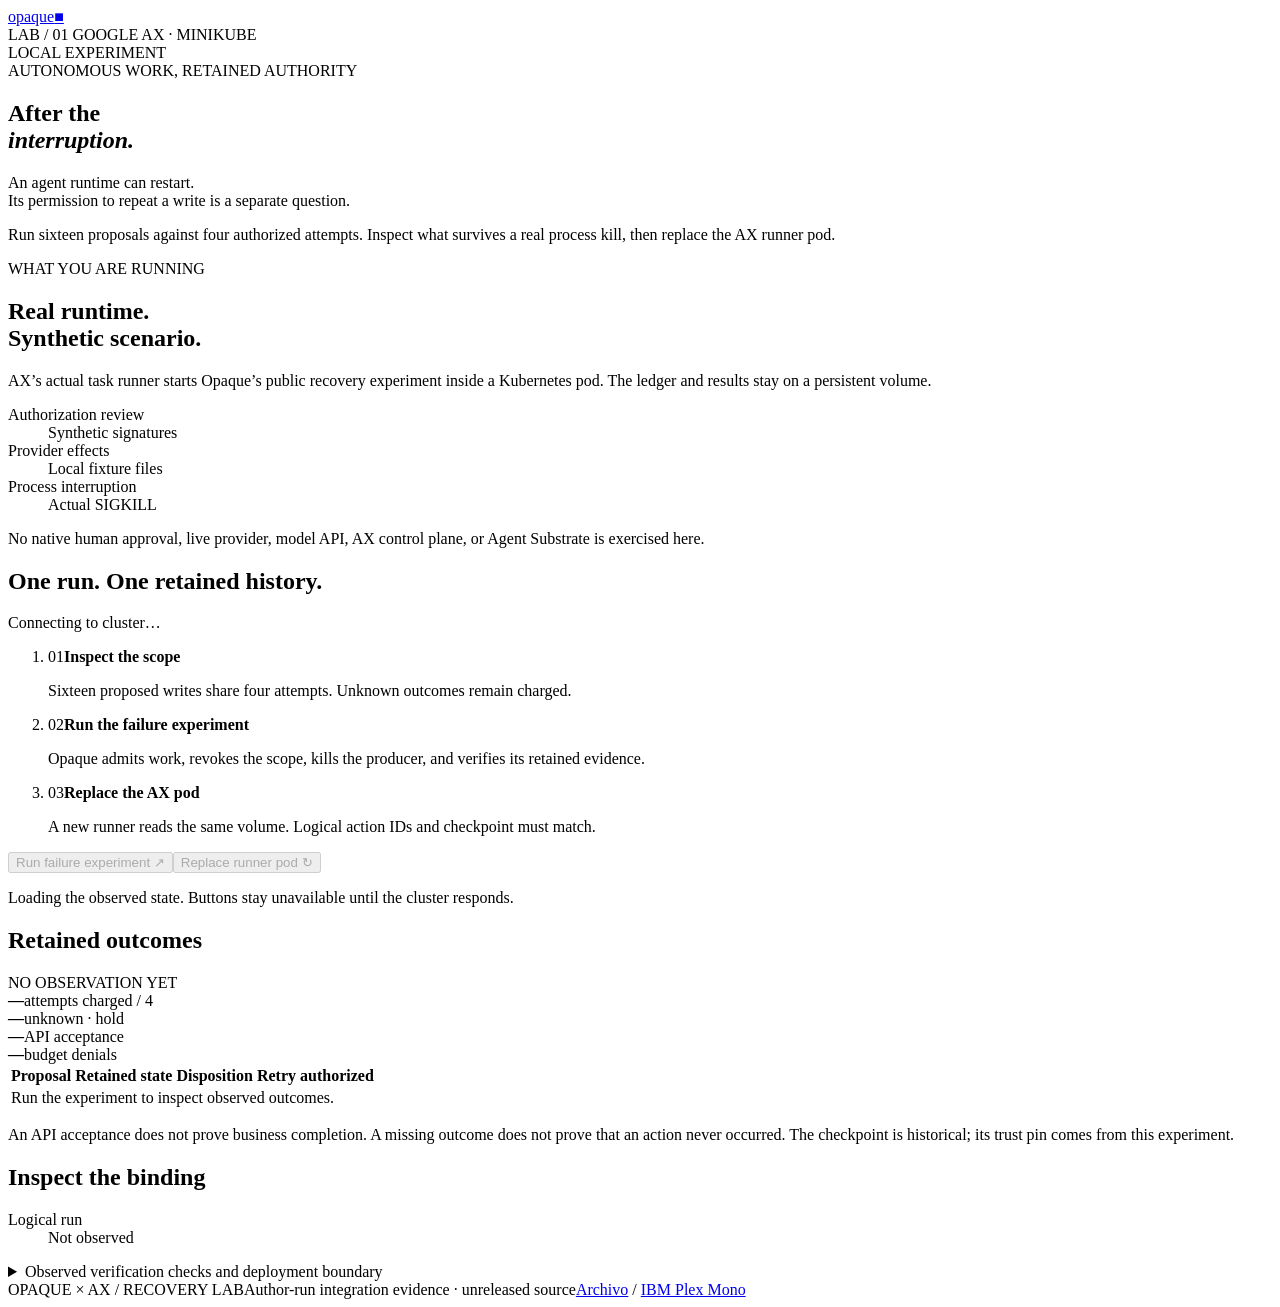
==== examples/ax-minikube/index.html @ d415d558 "feat(demo): run AX recovery on minikube" ====
<!doctype html>
<html lang="en"><head><meta charset="utf-8"><meta name="viewport" content="width=device-width,initial-scale=1"><title>Opaque × AX — After the interruption</title><link rel="stylesheet" href="/demo.css"><script defer src="/demo.js"></script></head>
<body><header><a href="/" class="wordmark" aria-label="Opaque home">opaque<span>■</span></a><div class="eyebrow">LAB / 01 <span>GOOGLE AX · MINIKUBE</span></div><div class="badge">LOCAL EXPERIMENT</div></header>
<main><section class="intro"><div class="eyebrow">AUTONOMOUS WORK, RETAINED AUTHORITY</div><h1>After the<br><em>interruption.</em></h1><p class="lead">An agent runtime can restart.<br>Its permission to repeat a write is a separate question.</p><p class="description">Run sixteen proposals against four authorized attempts. Inspect what survives a real process kill, then replace the AX runner pod.</p></section>
<aside class="boundary"><span class="eyebrow">WHAT YOU ARE RUNNING</span><h2>Real runtime.<br>Synthetic scenario.</h2><p>AX’s actual task runner starts Opaque’s public recovery experiment inside a Kubernetes pod. The ledger and results stay on a persistent volume.</p><dl><div><dt>Authorization review</dt><dd>Synthetic signatures</dd></div><div><dt>Provider effects</dt><dd>Local fixture files</dd></div><div><dt>Process interruption</dt><dd>Actual SIGKILL</dd></div></dl><p class="small">No native human approval, live provider, model API, AX control plane, or Agent Substrate is exercised here.</p></aside>
<section class="workflow" aria-labelledby="workflow-title"><div class="section-head"><h2 id="workflow-title">One run. One retained history.</h2><span id="phase" class="status">Connecting to cluster…</span></div>
<ol class="steps"><li><span>01</span><strong>Inspect the scope</strong><p>Sixteen proposed writes share four attempts. Unknown outcomes remain charged.</p></li><li><span>02</span><strong>Run the failure experiment</strong><p>Opaque admits work, revokes the scope, kills the producer, and verifies its retained evidence.</p></li><li><span>03</span><strong>Replace the AX pod</strong><p>A new runner reads the same volume. Logical action IDs and checkpoint must match.</p></li></ol>
<div class="controls"><button id="run" disabled>Run failure experiment <span>↗</span></button><button id="restart" class="secondary" disabled>Replace runner pod <span>↻</span></button><p id="message" role="status" aria-live="polite">Loading the observed state. Buttons stay unavailable until the cluster responds.</p></div></section>
<section class="results" aria-labelledby="results-title"><div class="section-head"><h2 id="results-title">Retained outcomes</h2><span id="observation" class="eyebrow">NO OBSERVATION YET</span></div><div class="metrics"><div><b id="charged">—</b><span>attempts charged / 4</span></div><div class="amber"><b id="unknown">—</b><span>unknown · hold</span></div><div><b id="accepted">—</b><span>API acceptance</span></div><div><b id="denied">—</b><span>budget denials</span></div></div>
<div id="recovery" class="recovery" hidden>Pod replaced. The same action identities, checkpoint, and producer log were retained. The producer was not repeated.</div>
<div class="table-wrap"><table><thead><tr><th>Proposal</th><th>Retained state</th><th>Disposition</th><th>Retry authorized</th></tr></thead><tbody id="actions"><tr><td colspan="4">Run the experiment to inspect observed outcomes.</td></tr></tbody></table></div><p class="small">An API acceptance does not prove business completion. A missing outcome does not prove that an action never occurred. The checkpoint is historical; its trust pin comes from this experiment.</p></section>
<section class="provenance"><h2>Inspect the binding</h2><dl id="bindings"><div><dt>Logical run</dt><dd>Not observed</dd></div></dl><details><summary>Observed verification checks and deployment boundary</summary><pre id="checks">No results yet.</pre></details></section>
</main><footer><span>OPAQUE × AX / RECOVERY LAB</span><span>Author-run integration evidence · unreleased source</span><span><a href="/archivo-license.txt">Archivo</a> / <a href="/mono-license.txt">IBM Plex Mono</a></span></footer></body></html>
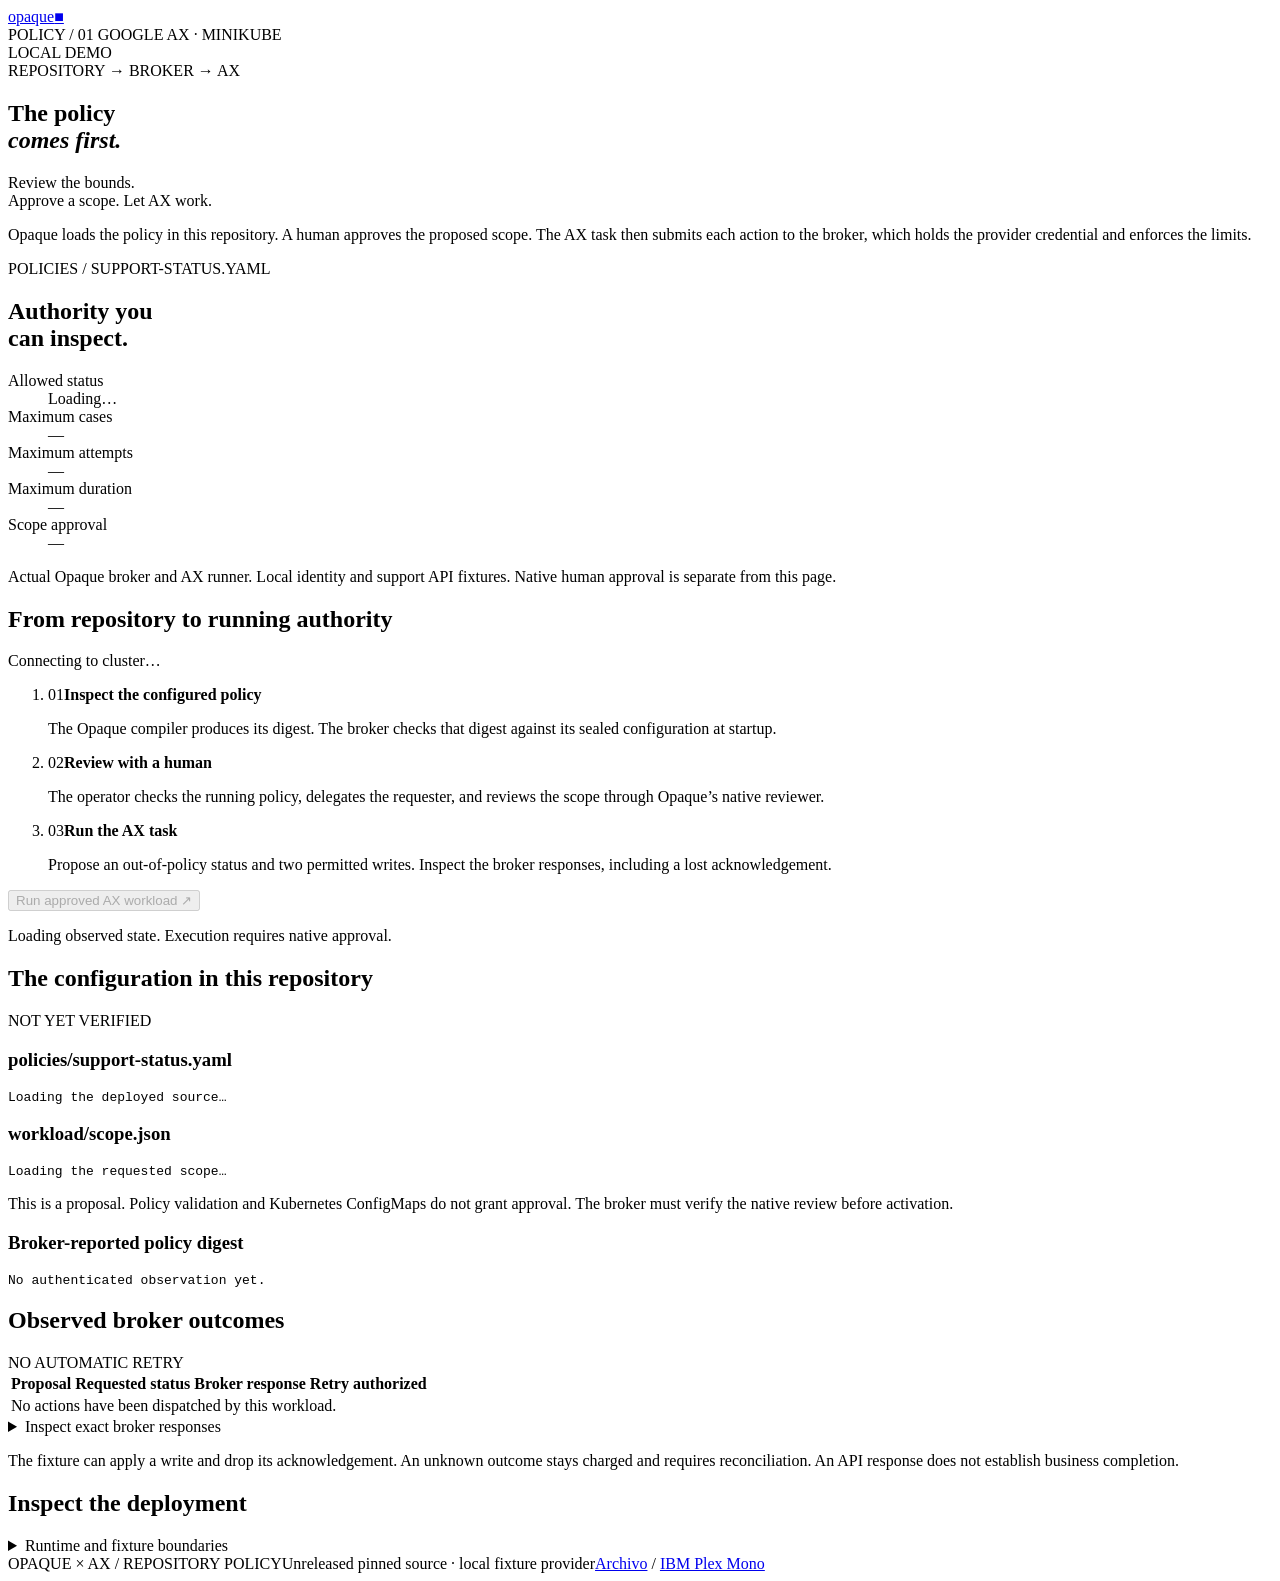
==== commit 77b5e306: "fix(demo): govern AX with repository policy Replace the synthetic producer as the primary AX demo wi" ====
--- a/examples/ax-minikube/index.html
+++ b/examples/ax-minikube/index.html
@@ -1,13 +1,12 @@
 <!doctype html>
-<html lang="en"><head><meta charset="utf-8"><meta name="viewport" content="width=device-width,initial-scale=1"><title>Opaque × AX — After the interruption</title><link rel="stylesheet" href="/demo.css"><script defer src="/demo.js"></script></head>
-<body><header><a href="/" class="wordmark" aria-label="Opaque home">opaque<span>■</span></a><div class="eyebrow">LAB / 01 <span>GOOGLE AX · MINIKUBE</span></div><div class="badge">LOCAL EXPERIMENT</div></header>
-<main><section class="intro"><div class="eyebrow">AUTONOMOUS WORK, RETAINED AUTHORITY</div><h1>After the<br><em>interruption.</em></h1><p class="lead">An agent runtime can restart.<br>Its permission to repeat a write is a separate question.</p><p class="description">Run sixteen proposals against four authorized attempts. Inspect what survives a real process kill, then replace the AX runner pod.</p></section>
-<aside class="boundary"><span class="eyebrow">WHAT YOU ARE RUNNING</span><h2>Real runtime.<br>Synthetic scenario.</h2><p>AX’s actual task runner starts Opaque’s public recovery experiment inside a Kubernetes pod. The ledger and results stay on a persistent volume.</p><dl><div><dt>Authorization review</dt><dd>Synthetic signatures</dd></div><div><dt>Provider effects</dt><dd>Local fixture files</dd></div><div><dt>Process interruption</dt><dd>Actual SIGKILL</dd></div></dl><p class="small">No native human approval, live provider, model API, AX control plane, or Agent Substrate is exercised here.</p></aside>
-<section class="workflow" aria-labelledby="workflow-title"><div class="section-head"><h2 id="workflow-title">One run. One retained history.</h2><span id="phase" class="status">Connecting to cluster…</span></div>
-<ol class="steps"><li><span>01</span><strong>Inspect the scope</strong><p>Sixteen proposed writes share four attempts. Unknown outcomes remain charged.</p></li><li><span>02</span><strong>Run the failure experiment</strong><p>Opaque admits work, revokes the scope, kills the producer, and verifies its retained evidence.</p></li><li><span>03</span><strong>Replace the AX pod</strong><p>A new runner reads the same volume. Logical action IDs and checkpoint must match.</p></li></ol>
-<div class="controls"><button id="run" disabled>Run failure experiment <span>↗</span></button><button id="restart" class="secondary" disabled>Replace runner pod <span>↻</span></button><p id="message" role="status" aria-live="polite">Loading the observed state. Buttons stay unavailable until the cluster responds.</p></div></section>
-<section class="results" aria-labelledby="results-title"><div class="section-head"><h2 id="results-title">Retained outcomes</h2><span id="observation" class="eyebrow">NO OBSERVATION YET</span></div><div class="metrics"><div><b id="charged">—</b><span>attempts charged / 4</span></div><div class="amber"><b id="unknown">—</b><span>unknown · hold</span></div><div><b id="accepted">—</b><span>API acceptance</span></div><div><b id="denied">—</b><span>budget denials</span></div></div>
-<div id="recovery" class="recovery" hidden>Pod replaced. The same action identities, checkpoint, and producer log were retained. The producer was not repeated.</div>
-<div class="table-wrap"><table><thead><tr><th>Proposal</th><th>Retained state</th><th>Disposition</th><th>Retry authorized</th></tr></thead><tbody id="actions"><tr><td colspan="4">Run the experiment to inspect observed outcomes.</td></tr></tbody></table></div><p class="small">An API acceptance does not prove business completion. A missing outcome does not prove that an action never occurred. The checkpoint is historical; its trust pin comes from this experiment.</p></section>
-<section class="provenance"><h2>Inspect the binding</h2><dl id="bindings"><div><dt>Logical run</dt><dd>Not observed</dd></div></dl><details><summary>Observed verification checks and deployment boundary</summary><pre id="checks">No results yet.</pre></details></section>
-</main><footer><span>OPAQUE × AX / RECOVERY LAB</span><span>Author-run integration evidence · unreleased source</span><span><a href="/archivo-license.txt">Archivo</a> / <a href="/mono-license.txt">IBM Plex Mono</a></span></footer></body></html>
+<html lang="en"><head><meta charset="utf-8"><meta name="viewport" content="width=device-width,initial-scale=1"><title>Opaque × AX — The policy comes first</title><link rel="stylesheet" href="/demo.css"><script defer src="/demo.js"></script></head>
+<body><header><a href="/" class="wordmark" aria-label="Opaque home">opaque<span>■</span></a><div class="eyebrow">POLICY / 01 <span>GOOGLE AX · MINIKUBE</span></div><div class="badge">LOCAL DEMO</div></header>
+<main><section class="intro"><div class="eyebrow">REPOSITORY → BROKER → AX</div><h1>The policy<br><em>comes first.</em></h1><p class="lead">Review the bounds.<br>Approve a scope. Let AX work.</p><p class="description">Opaque loads the policy in this repository. A human approves the proposed scope. The AX task then submits each action to the broker, which holds the provider credential and enforces the limits.</p></section>
+<aside class="boundary"><span class="eyebrow">POLICIES / SUPPORT-STATUS.YAML</span><h2>Authority you<br>can inspect.</h2><dl><div><dt>Allowed status</dt><dd id="statuses">Loading…</dd></div><div><dt>Maximum cases</dt><dd id="resources">—</dd></div><div><dt>Maximum attempts</dt><dd id="attempts">—</dd></div><div><dt>Maximum duration</dt><dd id="duration">—</dd></div><div><dt>Scope approval</dt><dd id="approval">—</dd></div></dl><p class="small">Actual Opaque broker and AX runner. Local identity and support API fixtures. Native human approval is separate from this page.</p></aside>
+<section class="workflow" aria-labelledby="workflow-title"><div class="section-head"><h2 id="workflow-title">From repository to running authority</h2><span id="phase" class="status">Connecting to cluster…</span></div>
+<ol class="steps"><li><span>01</span><strong>Inspect the configured policy</strong><p>The Opaque compiler produces its digest. The broker checks that digest against its sealed configuration at startup.</p></li><li><span>02</span><strong>Review with a human</strong><p>The operator checks the running policy, delegates the requester, and reviews the scope through Opaque’s native reviewer.</p></li><li><span>03</span><strong>Run the AX task</strong><p>Propose an out-of-policy status and two permitted writes. Inspect the broker responses, including a lost acknowledgement.</p></li></ol>
+<div class="controls"><button id="run" disabled>Run approved AX workload <span>↗</span></button><p id="message" role="status" aria-live="polite">Loading observed state. Execution requires native approval.</p></div></section>
+<section class="results"><div class="section-head"><h2>The configuration in this repository</h2><span id="policy-state" class="eyebrow">NOT YET VERIFIED</span></div><div class="config-grid"><div><h3>policies/support-status.yaml</h3><pre id="policy">Loading the deployed source…</pre></div><div><h3>workload/scope.json</h3><pre id="scope">Loading the requested scope…</pre><p class="small">This is a proposal. Policy validation and Kubernetes ConfigMaps do not grant approval. The broker must verify the native review before activation.</p><h3>Broker-reported policy digest</h3><pre id="observed">No authenticated observation yet.</pre></div></div></section>
+<section class="results"><div class="section-head"><h2>Observed broker outcomes</h2><span class="eyebrow">NO AUTOMATIC RETRY</span></div><div class="table-wrap"><table><thead><tr><th>Proposal</th><th>Requested status</th><th>Broker response</th><th>Retry authorized</th></tr></thead><tbody id="actions"><tr><td colspan="4">No actions have been dispatched by this workload.</td></tr></tbody></table></div><details><summary>Inspect exact broker responses</summary><pre id="responses">No responses yet.</pre></details><p class="small">The fixture can apply a write and drop its acknowledgement. An unknown outcome stays charged and requires reconciliation. An API response does not establish business completion.</p></section>
+<section class="provenance"><h2>Inspect the deployment</h2><dl id="bindings"></dl><details><summary>Runtime and fixture boundaries</summary><p class="small">The AX pod receives a broker session and socket access. Provider credentials and the broker ledger live in the broker pod. The native reviewer key stays on the host. The cluster operator is trusted. This minikube setup does not claim network isolation, government compliance, external evaluation, AX control-plane integration, or Agent Substrate recovery.</p></details></section>
+</main><footer><span>OPAQUE × AX / REPOSITORY POLICY</span><span>Unreleased pinned source · local fixture provider</span><span><a href="/archivo-license.txt">Archivo</a> / <a href="/mono-license.txt">IBM Plex Mono</a></span></footer></body></html>
